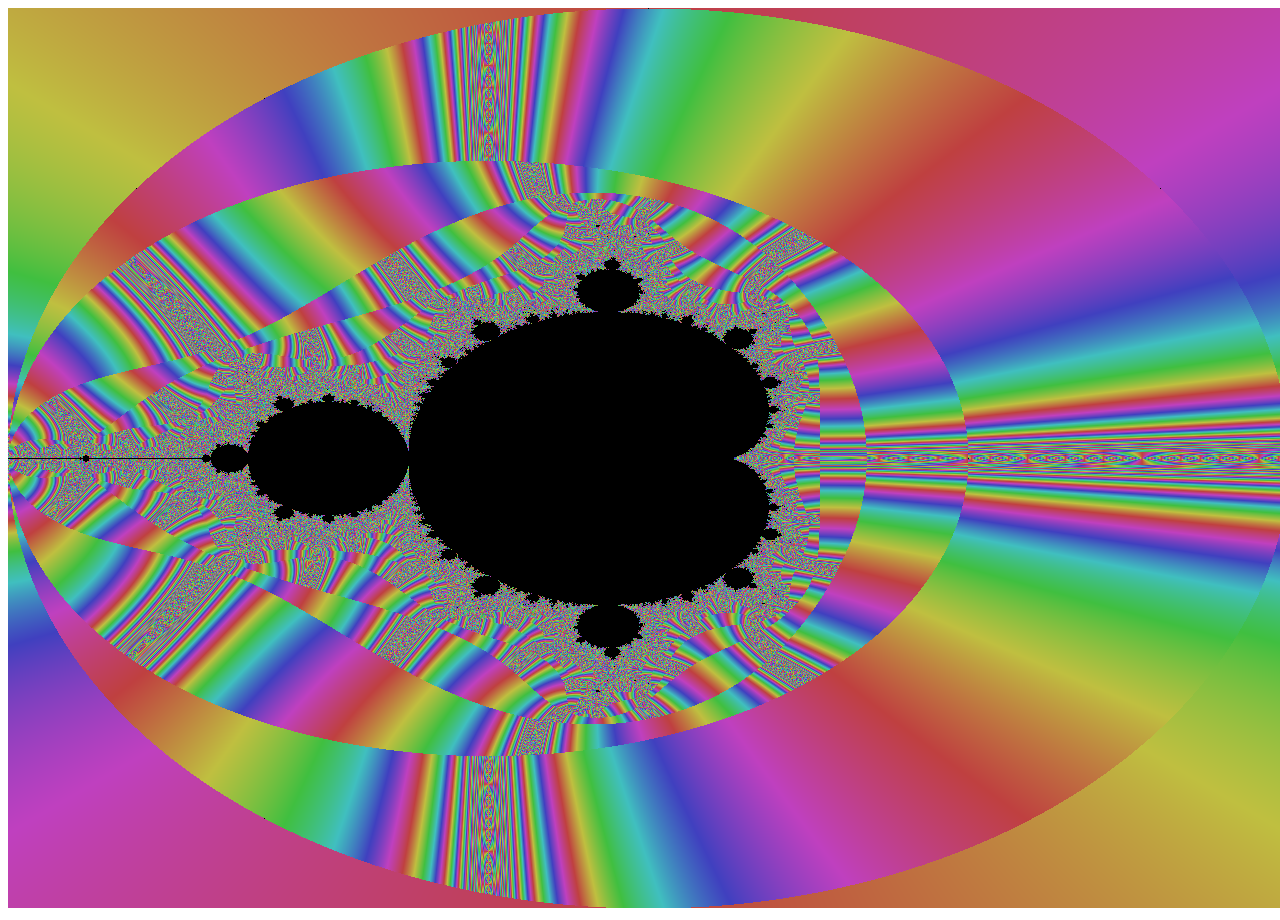
==== mandelbrot/index.html @ 5c04e8b2 "Rainbow mandelbrot" ====
<!DOCTYPE html>
<html lang="en">
<head>
  <meta charset="utf-8">
  <title>Mandelbrot</title>
  <script src="mandelbrot.js"></script>
</head>
<body>
  <canvas id="surface" width="800" height="800"></canvas>
</body>
</html>
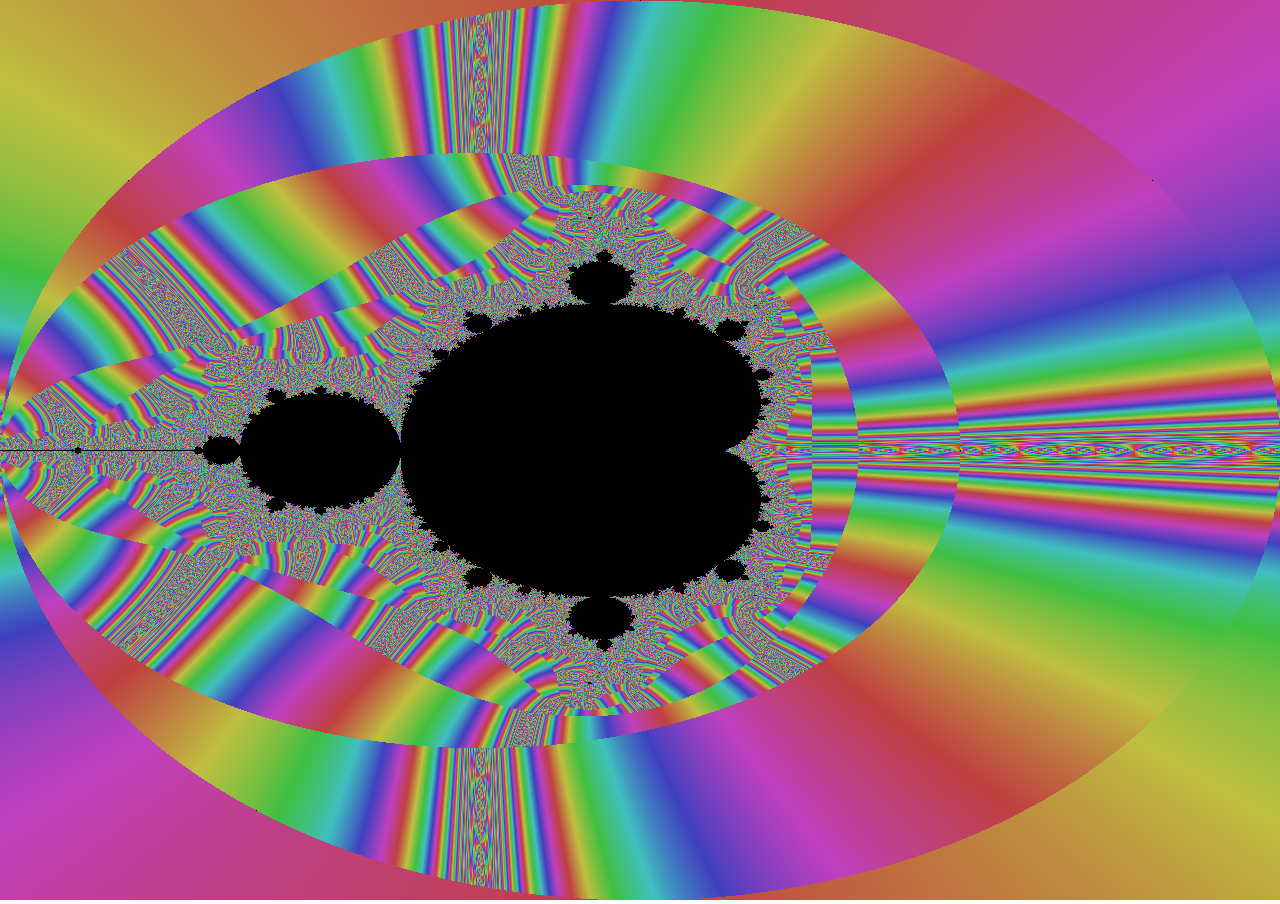
==== commit a5bc37f1: "Improve mandelbrot rendering speed" ====
--- a/mandelbrot/index.html
+++ b/mandelbrot/index.html
@@ -3,6 +3,12 @@
 <head>
   <meta charset="utf-8">
   <title>Mandelbrot</title>
+  <style>
+    body {
+      margin: 0;
+      padding: 0;
+    }
+  </style>
   <script src="mandelbrot.js"></script>
 </head>
 <body>
